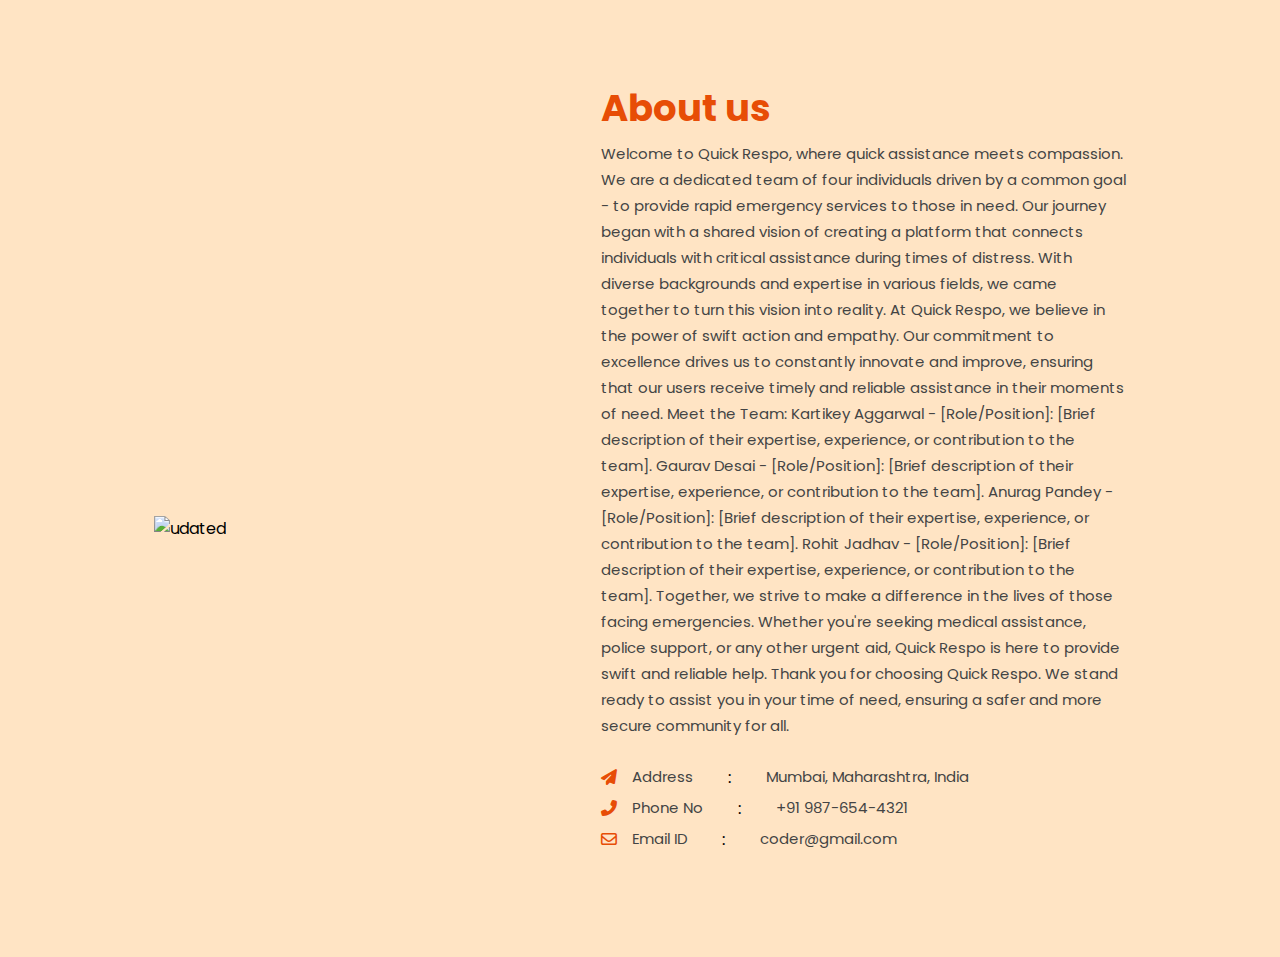
==== about.html @ 3772742c "Add files via upload" ====
<!DOCTYPE html>
<html lang="en">

    <head>
        <meta charset="UTF-8">
        <meta http-equiv="X-UA-Compatible" content="IE=edge">
        <meta name="viewport" content="width=device-width, initial-scale=1.0">
        <title>About us page</title>
        <link rel="stylesheet" href="https://cdnjs.cloudflare.com/ajax/libs/font-awesome/6.3.0/css/all.min.css" />

        <style>
            @import url('https://fonts.googleapis.com/css2?family=Poppins:wght@400;500;600&display=swap');
            *{
                padding: 0;
                margin: 0;
                box-sizing: border-box;
                font-family: poppins;
                background-color:bisque;
            }
            #about-section {
                width: 100%;
                height: auto;
                display: flex;
                justify-content: space-between;
                align-items: center;
                padding: 80px 12%;
            }
            .about-left img{
                width: 420px;
                height: auto;
                transform: translateY(50px);
            }
            .about-right {
                width: 54%;
            }

            .about-right ul li {
                display: flex;
                align-items: center;
            }

            .about-right h1 {
                color: #e74d06;
                font-size: 37px;
                margin-bottom: 5px;
            }

            .about-right p {
                color: #444;
                line-height: 26px;
                font-size: 15px;
            }

            .about-right .address {
                margin: 25px 0;
            }

            .about-right .address ul li {
                margin-bottom: 5px;
            }

            .address .address-logo {
                margin-right: 15px;
                color: #e74d06;
            }

            .address .saprater {
                margin: 0 35px;
            }

            .about-right .expertise ul {
                width: 80%;
                display: flex;
                align-items: center;
                justify-content: space-between;
            }

            .expertise h3 {
                margin-bottom: 10px;
            }

            .expertise .expertise-logo {
                font-size: 19px;
                margin-right: 10px;
                color: #e74d06;
            }
        </style>
    </head>

    <body>
        <section id="about-section">
            <!-- about left  -->
            <div class="about-left">
                <img src="Qyick respo logo.jpg" alt="udated"/>
            </div>

            <!-- about right  -->
            <div class="about-right">
                
                <h1>About us</h1>
                <p>Welcome to Quick Respo, where quick assistance meets compassion. We are a dedicated team of four individuals driven by a common goal - to provide rapid emergency services to those in need.

                    Our journey began with a shared vision of creating a platform that connects individuals with critical assistance during times of distress. With diverse backgrounds and expertise in various fields, we came together to turn this vision into reality.
                    
                    At Quick Respo, we believe in the power of swift action and empathy. Our commitment to excellence drives us to constantly innovate and improve, ensuring that our users receive timely and reliable assistance in their moments of need.
                    
                    Meet the Team:
                    
                    Kartikey Aggarwal - [Role/Position]: [Brief description of their expertise, experience, or contribution to the team].
                    Gaurav Desai - [Role/Position]: [Brief description of their expertise, experience, or contribution to the team].
                    Anurag Pandey - [Role/Position]: [Brief description of their expertise, experience, or contribution to the team].
                    Rohit Jadhav - [Role/Position]: [Brief description of their expertise, experience, or contribution to the team].
                    Together, we strive to make a difference in the lives of those facing emergencies. Whether you're seeking medical assistance, police support, or any other urgent aid, Quick Respo is here to provide swift and reliable help.
                    
                    Thank you for choosing Quick Respo. We stand ready to assist you in your time of need, ensuring a safer and more secure community for all.
                    
                    
                </p>
                <div class="address">
                    <ul>
                        <li>
                            <span class="address-logo">
                                <i class="fas fa-paper-plane"></i>
                            </span>
                            <p>Address</p>
                            <span class="saprater">:</span>
                            <p>Mumbai, Maharashtra, India</p>
                        </li>
                        <li>
                            <span class="address-logo">
                                <i class="fas fa-phone-alt"></i>
                            </span>
                            <p>Phone No</p>
                            <span class="saprater">:</span>
                            <p>+91 987-654-4321</p>
                        </li>
                        <li>
                            <span class="address-logo">
                                <i class="far fa-envelope"></i>
                            </span>
                            <p>Email ID</p>
                            <span class="saprater">:</span>
                            <p>coder@gmail.com</p>
                        </li>
                    </ul>
                </div>
                <div class="expertise">
                    <h3></h3>
                    <ul>
                       
                    </ul>
                </div>
            </div>
        </section>
    </body>

</html>
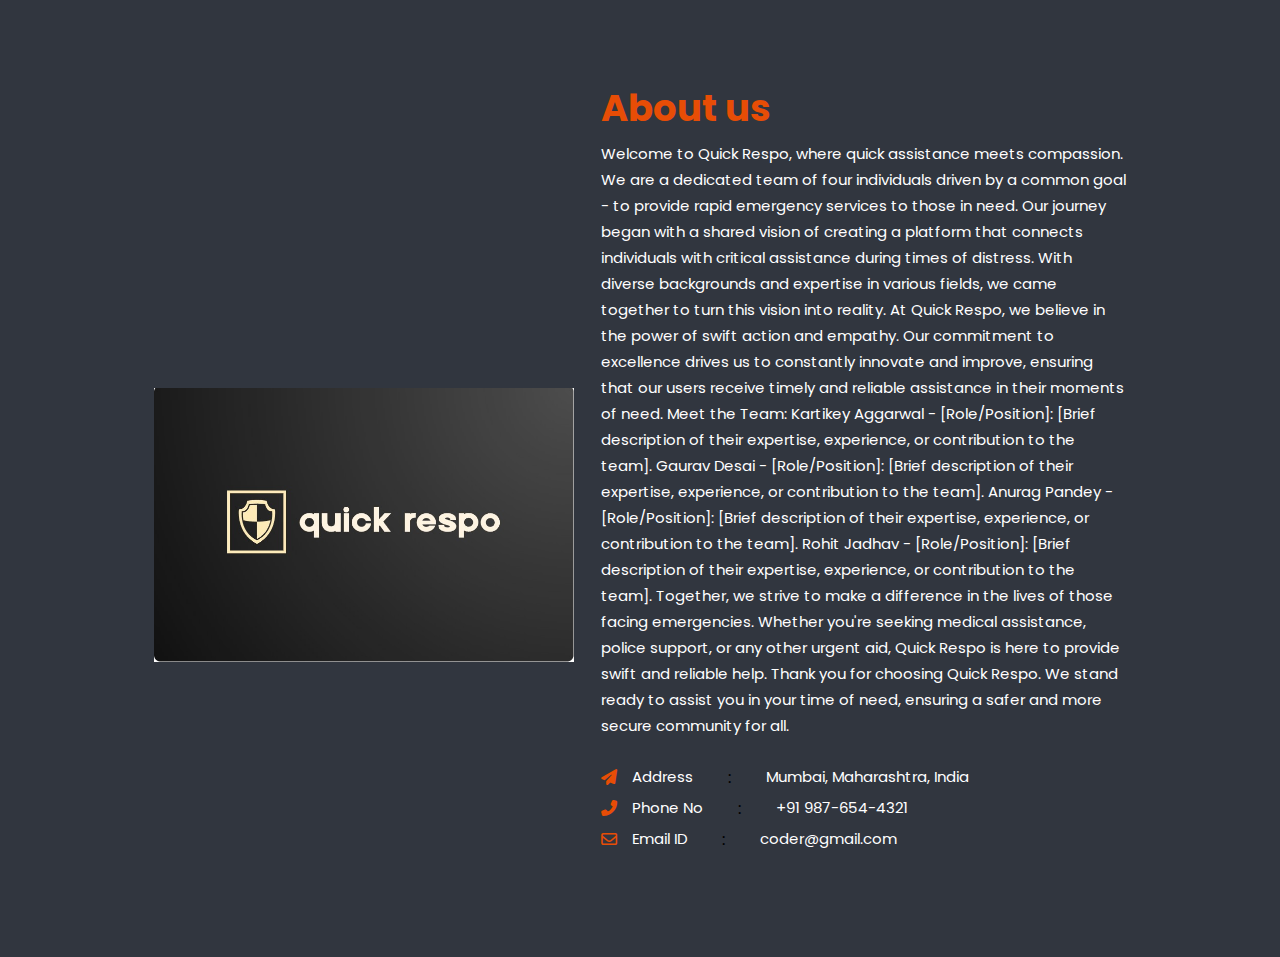
==== commit 359cbb77: "Update about.html" ====
--- a/about.html
+++ b/about.html
@@ -15,7 +15,7 @@
                 margin: 0;
                 box-sizing: border-box;
                 font-family: poppins;
-                background-color:bisque;
+                background-color:#31363F;
             }
             #about-section {
                 width: 100%;
@@ -46,7 +46,7 @@
             }
 
             .about-right p {
-                color: #444;
+                color: #fff;
                 line-height: 26px;
                 font-size: 15px;
             }
@@ -154,4 +154,4 @@
         </section>
     </body>
 
-</html>+</html>
